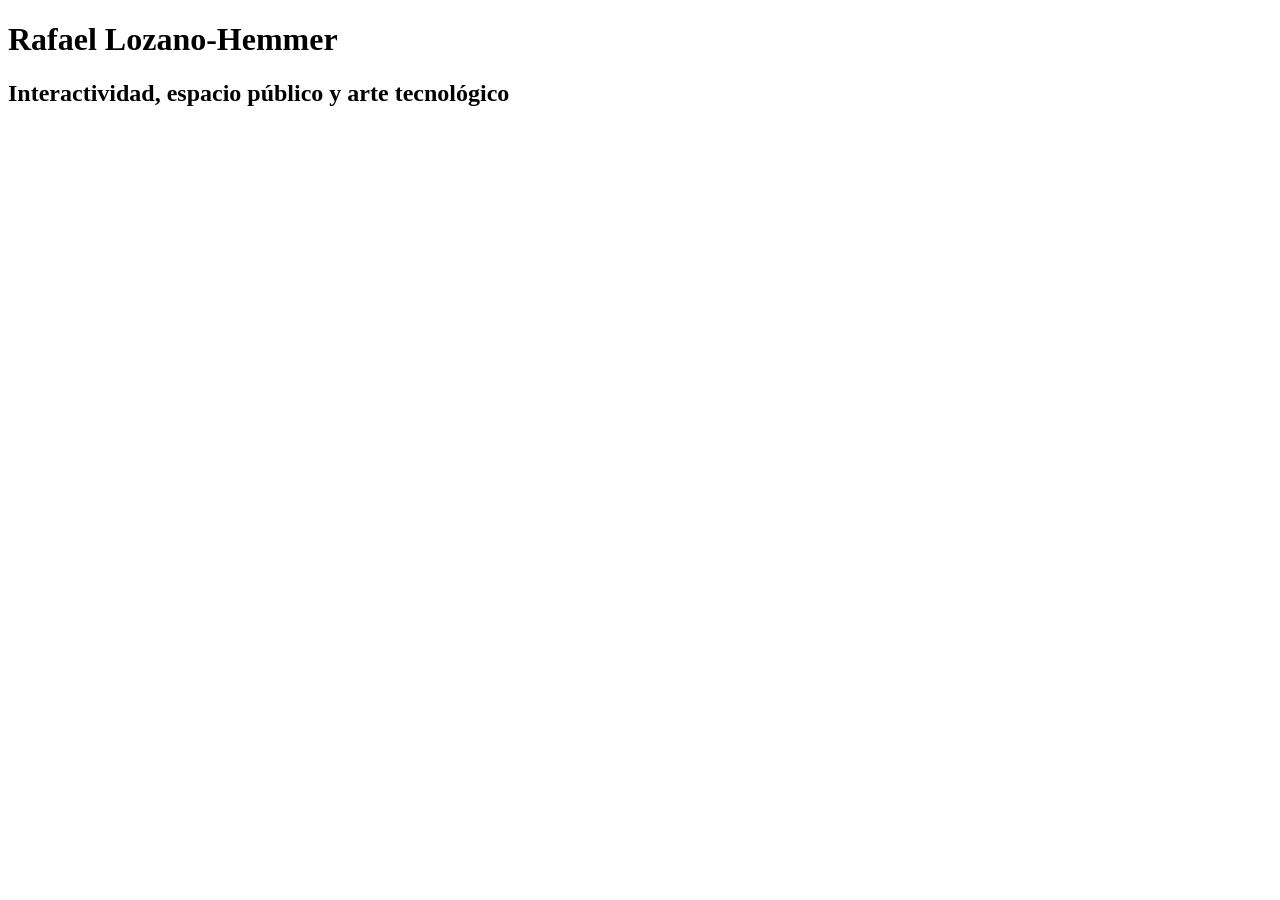
==== html/index.html @ e2d7a047 "Estructura inicial html y title" ====
<!DOCTYPE html>
<html lang="es">
    <head>
        <meta charset="UTF-8">
        <title>Rafael Lozano-Hemmer</title>

<link rel="preconnect" href="https://fonts.googleapis.com">
<link rel="preconnect" href="https://fonts.gstatic.com" crossorigin>
<link href="https://fonts.googleapis.com/css2?family=Barlow:ital,wght@0,100;0,200;0,300;0,
            400;0,500;0,600;0,700;0,800;0,900;1,100;1,200;1,300;1,400;1,500;1,600;1,700;1,
            800;1,900&display=swap" rel="stylesheet">


    </head>
    <body>
        <h1>Rafael Lozano-Hemmer</h1>
        <h2>Interactividad, espacio público y arte tecnológico</h2>


    </body>
</html>
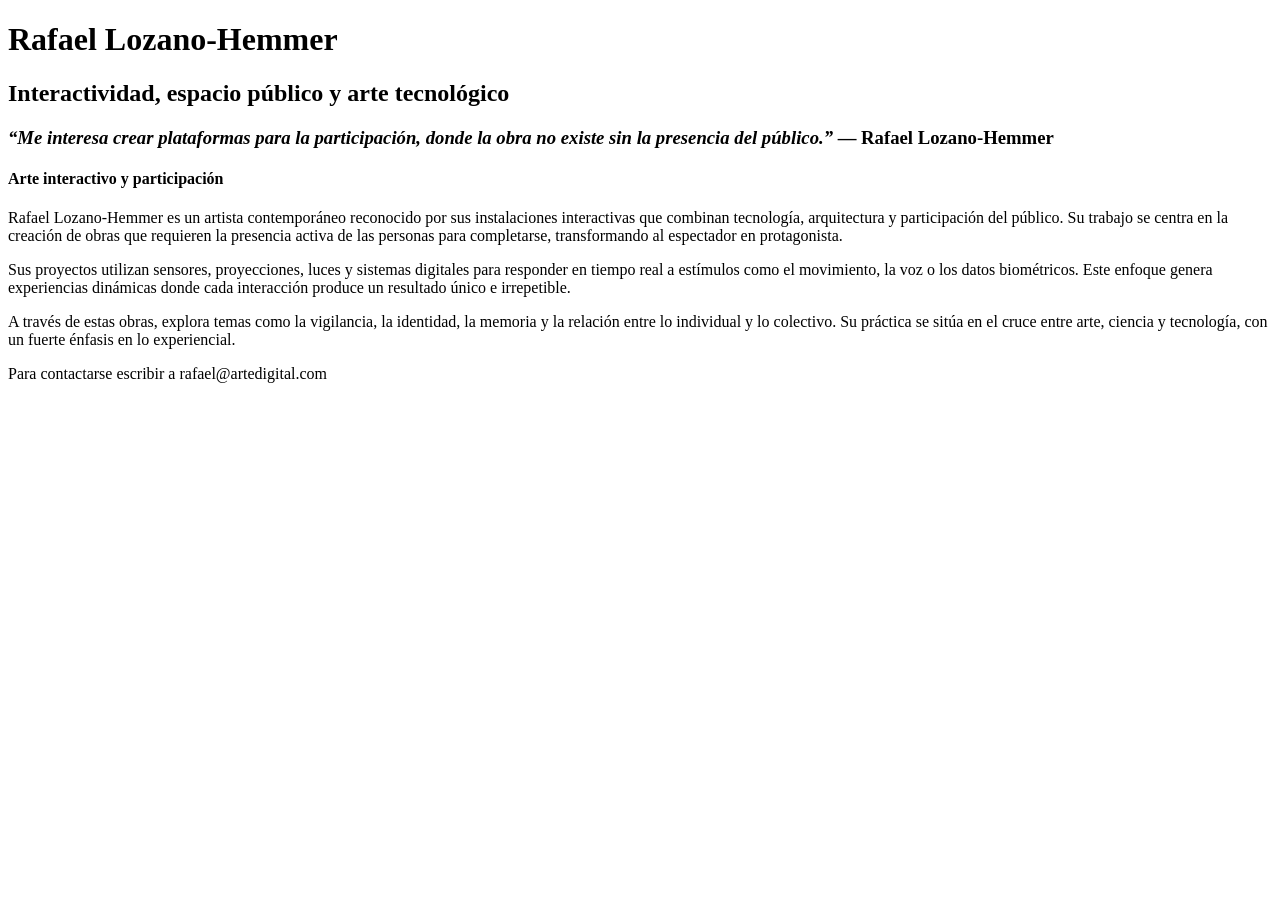
==== commit 2180d6d1: "agregue  todo el contenido textual" ====
--- a/html/index.html
+++ b/html/index.html
@@ -3,19 +3,42 @@
     <head>
         <meta charset="UTF-8">
         <title>Rafael Lozano-Hemmer</title>
-
-<link rel="preconnect" href="https://fonts.googleapis.com">
-<link rel="preconnect" href="https://fonts.gstatic.com" crossorigin>
-<link href="https://fonts.googleapis.com/css2?family=Barlow:ital,wght@0,100;0,200;0,300;0,
-            400;0,500;0,600;0,700;0,800;0,900;1,100;1,200;1,300;1,400;1,500;1,600;1,700;1,
-            800;1,900&display=swap" rel="stylesheet">
-
-
+    
+    <link rel="preconnect" href="https://fonts.googleapis.com">
+    <link rel="preconnect" href="https://fonts.gstatic.com" crossorigin>
+    <link href="https://fonts.googleapis.com/css2?family=Barlow:ital,wght@0,100;0,200;0,300;0,
+                    400;0,500;0,600;0,700;0,800;0,900;1,100;1,200;1,300;1,400;1,500;1,600;1,700;1,
+                    800;1,900&display=swap" rel="stylesheet">
     </head>
     <body>
+
         <h1>Rafael Lozano-Hemmer</h1>
         <h2>Interactividad, espacio público y arte tecnológico</h2>
 
+        <h3><em>“Me interesa crear plataformas para la participación, donde la obra no existe sin
+            la presencia del público.”</em> — Rafael Lozano-Hemmer</h3>
+    <section>
+       <h4>Arte interactivo y participación</h4>   
+
+       <p>Rafael Lozano-Hemmer es un artista contemporáneo reconocido por sus instalaciones
+            interactivas que combinan tecnología, arquitectura y participación del público. 
+            Su trabajo se centra en la creación de obras que requieren la presencia activa 
+            de las personas para completarse, transformando al espectador en protagonista.
+           </p>
+    </section>
+
+
+       <p>Sus proyectos utilizan sensores, proyecciones, luces y sistemas digitales para responder
+           en tiempo real a estímulos como el movimiento, la voz o los datos biométricos. Este enfoque
+           genera experiencias dinámicas donde cada interacción produce un resultado único e irrepetible.
+       </p>  
+          
+       <p>A través de estas obras, explora temas como la vigilancia, la identidad, la memoria y la relación
+            entre lo individual y lo colectivo. Su práctica se sitúa en el cruce entre arte, ciencia y tecnología, 
+            con un fuerte énfasis en lo experiencial.
+       </p>
+       
+       <footer>Para contactarse escribir a rafael@artedigital.com</footer>
 
     </body>
 </html>
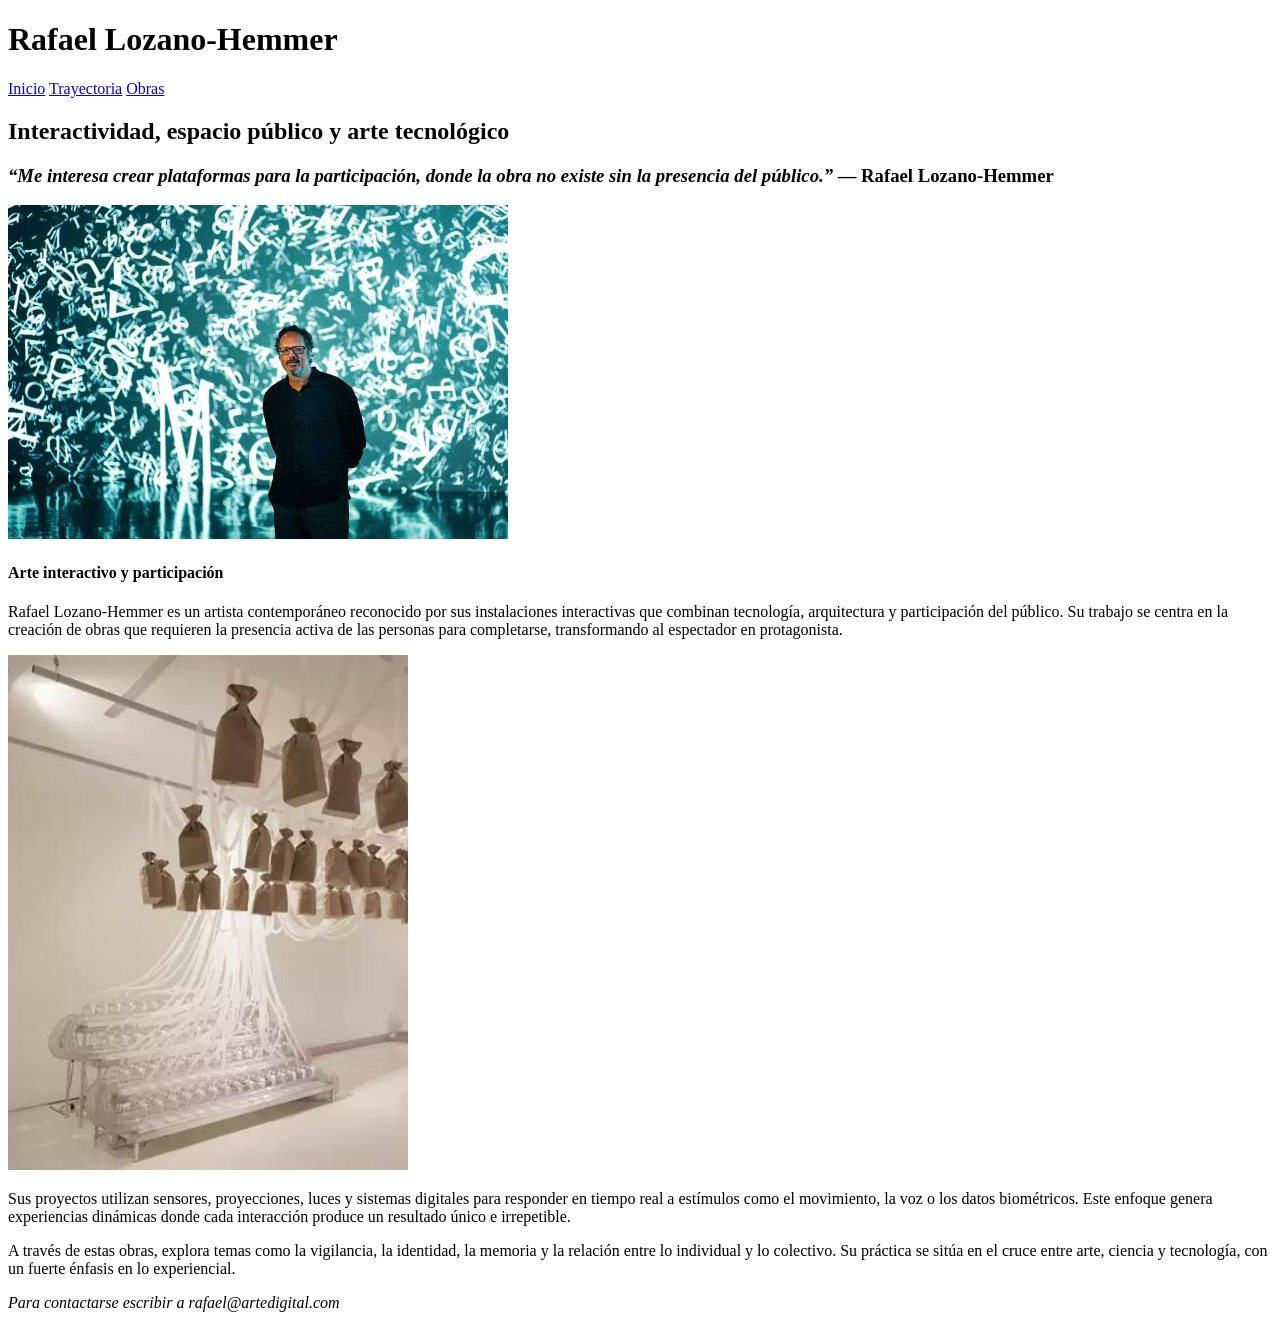
==== commit 3ab4a060: "agregue las imagenes y el video" ====
--- a/html/index.html
+++ b/html/index.html
@@ -3,42 +3,77 @@
     <head>
         <meta charset="UTF-8">
         <title>Rafael Lozano-Hemmer</title>
+
     
-    <link rel="preconnect" href="https://fonts.googleapis.com">
-    <link rel="preconnect" href="https://fonts.gstatic.com" crossorigin>
-    <link href="https://fonts.googleapis.com/css2?family=Barlow:ital,wght@0,100;0,200;0,300;0,
+        <link rel="preconnect" href="https://fonts.googleapis.com">
+        <link rel="preconnect" href="https://fonts.gstatic.com" crossorigin>
+        <link href="https://fonts.googleapis.com/css2?family=Barlow:ital,wght@0,100;0,200;0,300;0,
                     400;0,500;0,600;0,700;0,800;0,900;1,100;1,200;1,300;1,400;1,500;1,600;1,700;1,
                     800;1,900&display=swap" rel="stylesheet">
+
     </head>
+
     <body>
+    
+     <header>
+        <h1>Rafael Lozano-Hemmer</h1>
 
-        <h1>Rafael Lozano-Hemmer</h1>
+          <nav>
+            <a href="index.html">Inicio</a>
+            <a href="trayectoria.html">Trayectoria</a>
+            <a href="obras.html">Obras</a>
+          </nav>
+
         <h2>Interactividad, espacio público y arte tecnológico</h2>
 
-        <h3><em>“Me interesa crear plataformas para la participación, donde la obra no existe sin
-            la presencia del público.”</em> — Rafael Lozano-Hemmer</h3>
+        <h3>
+            <em>“Me interesa crear plataformas para la participación, donde la obra no existe sin
+            la presencia del público.”</em> — Rafael Lozano-Hemmer
+        </h3>
+      
+     </header>
+
+<!--imagen de Hemmer Lozano-->
+     <img src="img/lozano-hemmer-1.jpg" alt="Hemmer Lozano"  width="500">
+
+
+  <main>
     <section>
+
        <h4>Arte interactivo y participación</h4>   
 
-       <p>Rafael Lozano-Hemmer es un artista contemporáneo reconocido por sus instalaciones
-            interactivas que combinan tecnología, arquitectura y participación del público. 
-            Su trabajo se centra en la creación de obras que requieren la presencia activa 
-            de las personas para completarse, transformando al espectador en protagonista.
-           </p>
-    </section>
+       <p>
+        Rafael Lozano-Hemmer es un artista contemporáneo reconocido por sus instalaciones
+        interactivas que combinan tecnología, arquitectura y participación del público. 
+        Su trabajo se centra en la creación de obras que requieren la presencia activa 
+        de las personas para completarse, transformando al espectador en protagonista.
+       </p>
 
+           <img src="img/lozano-hemmer-3.jpg" alt="Hemmer Lozano" width="400">
 
-       <p>Sus proyectos utilizan sensores, proyecciones, luces y sistemas digitales para responder
-           en tiempo real a estímulos como el movimiento, la voz o los datos biométricos. Este enfoque
-           genera experiencias dinámicas donde cada interacción produce un resultado único e irrepetible.
+       <p>
+        Sus proyectos utilizan sensores, proyecciones, luces y sistemas digitales para responder
+        en tiempo real a estímulos como el movimiento, la voz o los datos biométricos. Este enfoque
+        genera experiencias dinámicas donde cada interacción produce un resultado único e irrepetible.
        </p>  
-          
-       <p>A través de estas obras, explora temas como la vigilancia, la identidad, la memoria y la relación
-            entre lo individual y lo colectivo. Su práctica se sitúa en el cruce entre arte, ciencia y tecnología, 
-            con un fuerte énfasis en lo experiencial.
+
+  
+      
+       <p>
+        A través de estas obras, explora temas como la vigilancia, la identidad, la memoria y la relación
+        entre lo individual y lo colectivo. Su práctica se sitúa en el cruce entre arte, ciencia y tecnología, 
+        con un fuerte énfasis en lo experiencial.
        </p>
-       
-       <footer>Para contactarse escribir a rafael@artedigital.com</footer>
+    
+    </section>   
+    </main> 
+
+    <footer>
+        <address>
+        Para contactarse escribir a rafael@artedigital.com
+        </address>
+     </footer>
+  
 
     </body>
 </html>
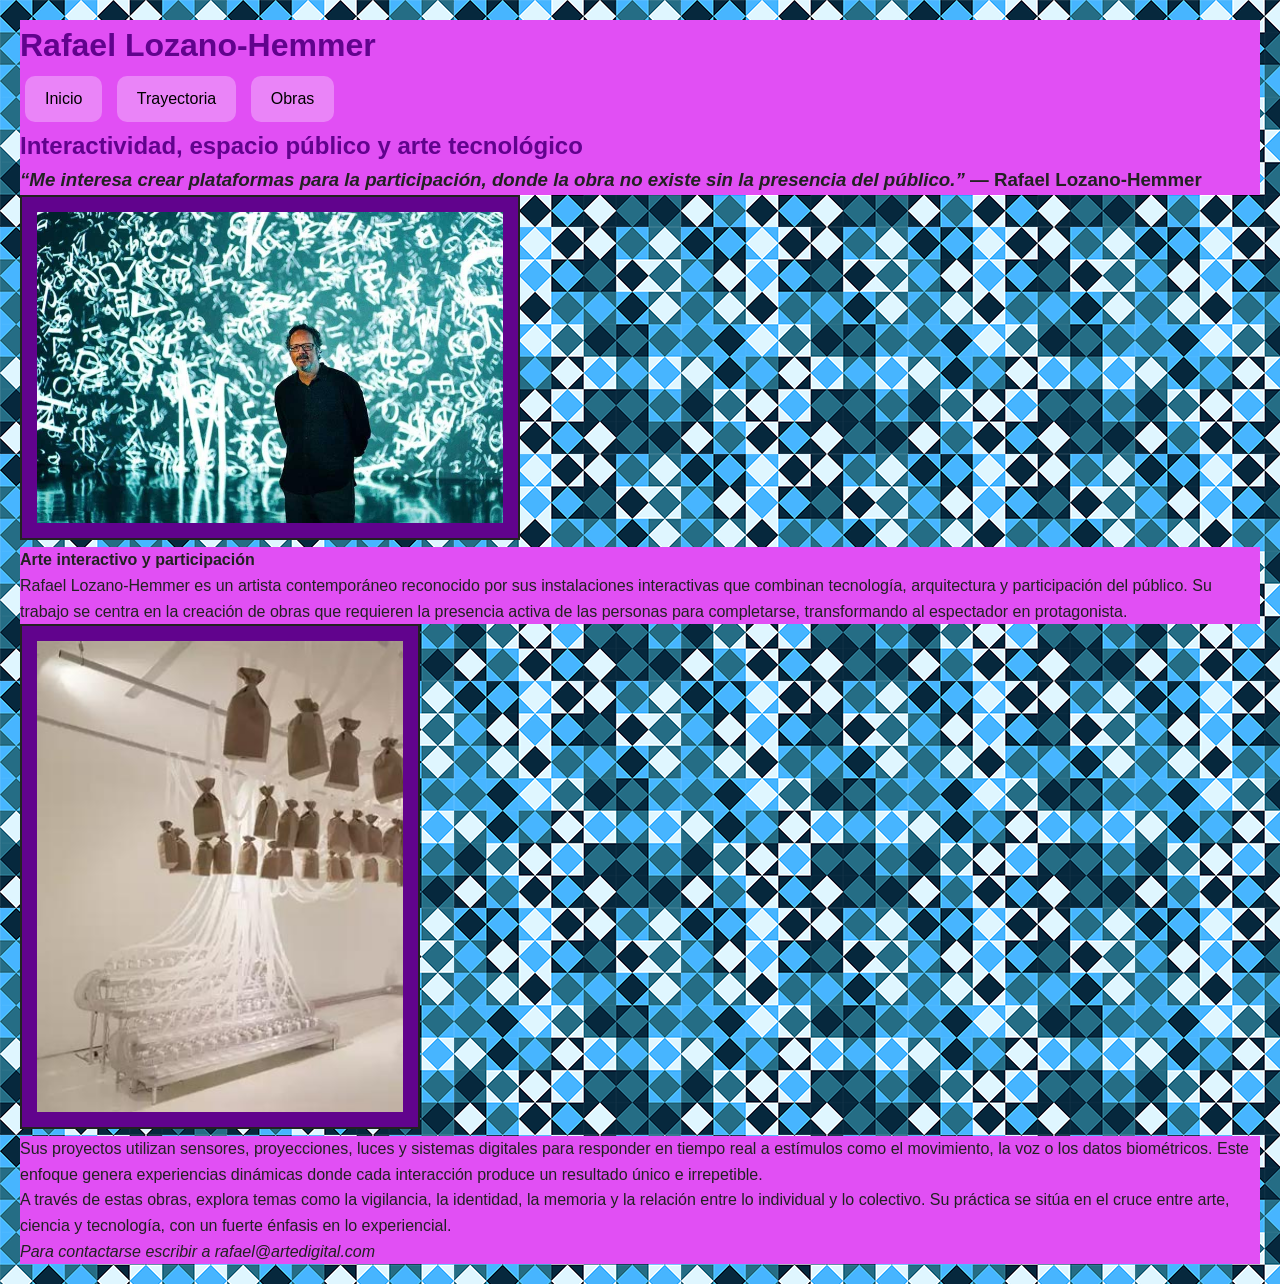
==== commit ed949c1a: "final" ====
--- a/html/index.html
+++ b/html/index.html
@@ -3,6 +3,8 @@
     <head>
         <meta charset="UTF-8">
         <title>Rafael Lozano-Hemmer</title>
+
+        <link rel="stylesheet" href="css/style.css">
 
     
         <link rel="preconnect" href="https://fonts.googleapis.com">
@@ -15,16 +17,20 @@
 
     <body>
     
-     <header>
-        <h1>Rafael Lozano-Hemmer</h1>
+     <header class="fondoletras">
+        <h1 class="titulos">Rafael Lozano-Hemmer</h1>
 
-          <nav>
-            <a href="index.html">Inicio</a>
-            <a href="trayectoria.html">Trayectoria</a>
-            <a href="obras.html">Obras</a>
-          </nav>
+        <nav class="menu">
 
-        <h2>Interactividad, espacio público y arte tecnológico</h2>
+          <ul>
+            <li><a href="index.html">Inicio</a></li>
+            <li><a href="trayectoria.html">Trayectoria</a></li>
+            <li><a href="obras.html">Obras</a></li>
+          </ul>  
+          
+        </nav>
+
+        <h2 class="titulos">Interactividad, espacio público y arte tecnológico</h2>
 
         <h3>
             <em>“Me interesa crear plataformas para la participación, donde la obra no existe sin
@@ -40,9 +46,9 @@
   <main>
     <section>
 
-       <h4>Arte interactivo y participación</h4>   
+       <h4 class="fondoletras">Arte interactivo y participación</h4>   
 
-       <p>
+       <p class="fondoletras">
         Rafael Lozano-Hemmer es un artista contemporáneo reconocido por sus instalaciones
         interactivas que combinan tecnología, arquitectura y participación del público. 
         Su trabajo se centra en la creación de obras que requieren la presencia activa 
@@ -51,7 +57,7 @@
 
            <img src="img/lozano-hemmer-3.jpg" alt="Hemmer Lozano" width="400">
 
-       <p>
+       <p class="fondoletras">
         Sus proyectos utilizan sensores, proyecciones, luces y sistemas digitales para responder
         en tiempo real a estímulos como el movimiento, la voz o los datos biométricos. Este enfoque
         genera experiencias dinámicas donde cada interacción produce un resultado único e irrepetible.
@@ -59,7 +65,7 @@
 
   
       
-       <p>
+       <p class="fondoletras">
         A través de estas obras, explora temas como la vigilancia, la identidad, la memoria y la relación
         entre lo individual y lo colectivo. Su práctica se sitúa en el cruce entre arte, ciencia y tecnología, 
         con un fuerte énfasis en lo experiencial.
@@ -68,7 +74,7 @@
     </section>   
     </main> 
 
-    <footer>
+    <footer class="fondoletras">
         <address>
         Para contactarse escribir a rafael@artedigital.com
         </address>
--- a/html/css/style.css
+++ b/html/css/style.css
@@ -0,0 +1,45 @@
+*{
+    margin: 0;
+    padding: 0;
+    box-sizing: border-box;
+}
+body{
+    font-family: "Barlow", sans-serif;
+    background-image: url("../img/fondo.png");
+    color: #222;
+    line-height: 1.6;
+    padding: 20px;
+}
+.menu{
+    list-style: none;
+    padding: 0;
+}
+
+.menu li{
+    display: inline-block;
+    background-color: rgba(255,255,255,0.3);
+    padding: 10px 20px;
+    margin: 5px;
+    border-radius: 10px;
+}
+
+.menu a{
+    text-decoration: none;
+    color: rgb(0, 0, 0);
+}
+
+
+.fondoletras{
+   background-color: rgba(225, 79, 244);
+}
+
+.titulos{
+    color: rgb(97, 3, 141);
+}
+img{
+    padding: 15px;
+    background-color: rgb(97, 3, 141);
+    border-width: 2px;
+    border-style: solid;
+}
+
